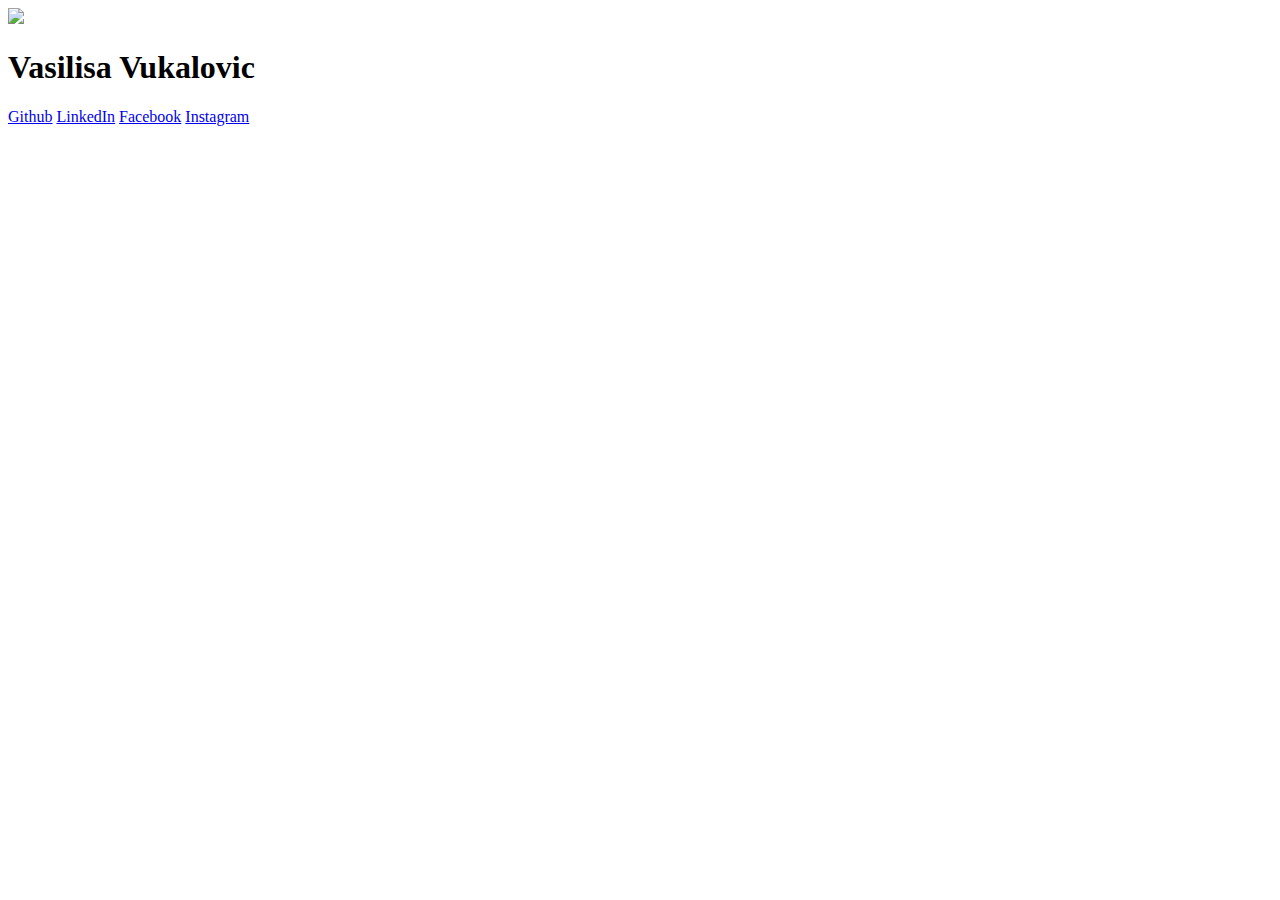
==== index.html @ 81426492 "moja personalna stranica" ====
<!DOCTYPE html>
<html lang="en">
  <head>
    <meta charset="UTF-8" />
    <meta http-equiv="X-UA-Compatible" content="IE=edge" />
    <meta name="viewport" content="width=device-width, initial-scale=1.0" />
    <title>Vasilisa Vukalovic</title>
    <link
      href="https://unpkg.com/tailwindcss@^2/dist/tailwind.min.css"
      rel="stylesheet"
    />
    <link href="style.css" rel="stylesheet" />
  </head>

  <body class="text-center bg-gray-200">
    <div class="rounded-xl text-center bg-white w-8/12 mx-auto mt-10 p-5">
      <img
        src="img/profilna.jpg"
        class="shadow-xl rounded-full border-4 border-gray w-3/12 mx-auto"
      />
      <h1 class="text-3xl my-5 font-semibold">Vasilisa Vukalovic</h1>

      <a
        class="font-bold p-5 hover:bg-black transition delay-150 duration-300 ease-in-out hover:text-white cursor-pointer"
        href="https://github.com/VasilisaVukalovic"
        >Github</a
      >
      <a
        class="font-bold p-5 hover:bg-black transition delay-150 duration-300 ease-in-out hover:text-green-700 cursor-pointer"
        href="https://www.linkedin.com/in/vasilisa-vukalovic-5b495a249/"
        >LinkedIn</a
      >
      <a
        class="font-bold p-5 mt-3 my-3 hover:bg-black hover:text-blue-500 transition delay-150 duration-300 ease-in-out cursor-pointer"
        href="https://facebook.com/vasilisa.vukalovic"
        >Facebook</a
      >
      <a
        class="font-bold p-5 hover:bg-black transition delay-150 duration-300 ease-in-out hover:text-yellow-700 cursor-pointer"
        href="https://www.instagram.com/_v_a_k_i"
        >Instagram</a
      >
    </div>
  </body>
</html>
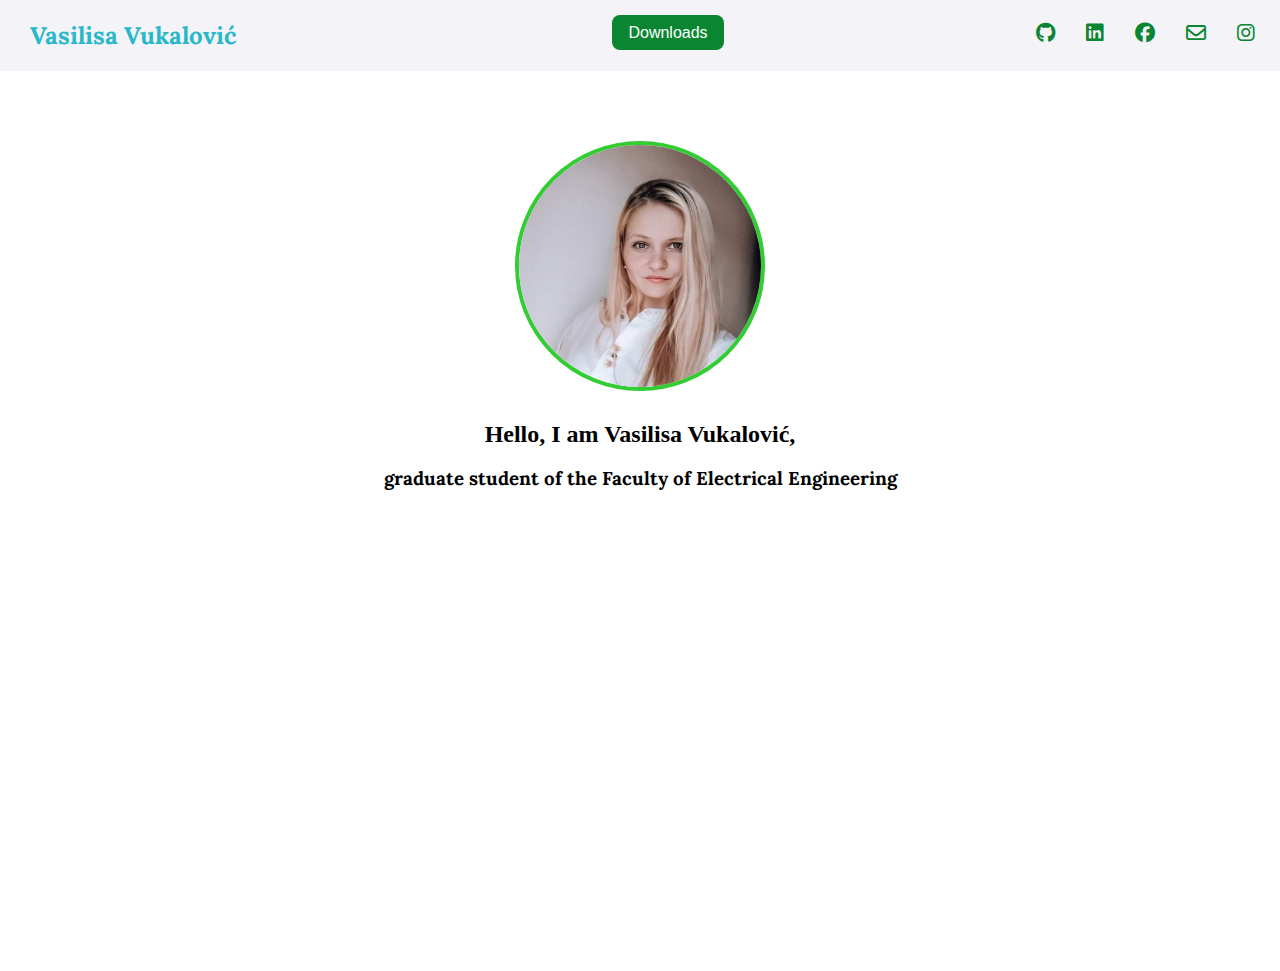
==== commit 38c14dfc: "new website portfolio page" ====
--- a/index.html
+++ b/index.html
@@ -5,41 +5,84 @@
     <meta http-equiv="X-UA-Compatible" content="IE=edge" />
     <meta name="viewport" content="width=device-width, initial-scale=1.0" />
     <title>Vasilisa Vukalovic</title>
+    <link href="style.css" rel="stylesheet" />
     <link
-      href="https://unpkg.com/tailwindcss@^2/dist/tailwind.min.css"
       rel="stylesheet"
+      href="https://cdnjs.cloudflare.com/ajax/libs/font-awesome/6.1.2/css/all.min.css"
     />
-    <link href="style.css" rel="stylesheet" />
+    <link
+      rel="stylesheet"
+      href="https://fonts.googleapis.com/css?family=Lora"
+    />
   </head>
 
-  <body class="text-center bg-gray-200">
-    <div class="rounded-xl text-center bg-white w-8/12 mx-auto mt-10 p-5">
-      <img
-        src="img/profilna.jpg"
-        class="shadow-xl rounded-full border-4 border-gray w-3/12 mx-auto"
-      />
-      <h1 class="text-3xl my-5 font-semibold">Vasilisa Vukalovic</h1>
-
-      <a
-        class="font-bold p-5 hover:bg-black transition delay-150 duration-300 ease-in-out hover:text-white cursor-pointer"
-        href="https://github.com/VasilisaVukalovic"
-        >Github</a
-      >
-      <a
-        class="font-bold p-5 hover:bg-black transition delay-150 duration-300 ease-in-out hover:text-green-700 cursor-pointer"
-        href="https://www.linkedin.com/in/vasilisa-vukalovic-5b495a249/"
-        >LinkedIn</a
-      >
-      <a
-        class="font-bold p-5 mt-3 my-3 hover:bg-black hover:text-blue-500 transition delay-150 duration-300 ease-in-out cursor-pointer"
-        href="https://facebook.com/vasilisa.vukalovic"
-        >Facebook</a
-      >
-      <a
-        class="font-bold p-5 hover:bg-black transition delay-150 duration-300 ease-in-out hover:text-yellow-700 cursor-pointer"
-        href="https://www.instagram.com/_v_a_k_i"
-        >Instagram</a
-      >
+  <body>
+    <div class="container">
+      <div class="header">
+        <div class="left-header-section">
+          <h2 class="name">Vasilisa Vukalović</h2>
+        </div>
+        <div class="center-header-section">
+          <div class="dropdown">
+            <button class="dropbtn">Downloads</button>
+            <div class="dropdown-content">
+              <a href=""><i class="fa-solid fa-download"></i> CV</a>
+              <a href=""
+                ><i class="fa-solid fa-download"></i> Motivational letter</a
+              >
+            </div>
+          </div>
+        </div>
+        <div class="right-header-section">
+          <a href="https://github.com/VasilisaVukalovic"
+            ><i class="fa-brands fa-github fa-lg" style="color: #0a8531"></i
+          ></a>
+          <a href=" https://www.linkedin.com/in/vasilisa-vukalovic-5b495a249/"
+            ><i
+              class="fa-brands fa-linkedin fa-lg fa-spin-hover"
+              style="color: #0a8531"
+            ></i
+          ></a>
+          <a href="https://www.facebook.com/vasilisa.vukalovic"
+            ><i class="fa-brands fa-facebook fa-lg" style="color: #0a8531"></i
+          ></a>
+          <a href="mailto:vasilisavukalovic6@gmail.com"
+            ><i class="far fa-envelope fa-lg" style="color: #0a8531"></i
+          ></a>
+          <a href="https://www.instagram.com/_v_a_k_i/" class="instagram-icon"
+            ><i class="fa-brands fa-instagram fa-lg" style="color: #0a8531"></i
+          ></a>
+        </div>
+      </div>
+      <div class="body">
+        <div class="center" id="center">
+          <div class="left-body-section">
+            <div class="profile-picture">
+              <img
+                src="img/profilna.jpg"
+                onmouseover="scrollToCenter()"
+                alt="profile-picture"
+              />
+            </div>
+          </div>
+          <div class="center-body-section">
+            <div class="about-me">
+              <h2>Hello, I am Vasilisa Vukalović,</h2><br>
+              <h3>graduate student of the Faculty of Electrical Engineering
+              </h3>
+              </p>
+            </div>
+          </div>
+        </div>
+      </div>
     </div>
+    <footer>
+      <script>
+        function scrollToCenter() {
+          const element = document.getElementById("center");
+          element.scrollIntoView({ behavior: "smooth" });
+        }
+      </script>
+    </footer>
   </body>
 </html>
--- a/style.css
+++ b/style.css
@@ -0,0 +1,308 @@
+* {
+  margin: 0;
+  padding: 0;
+  box-sizing: border-box;
+}
+
+:root {
+  --lighter-green: #0a8531;
+  --darker-green: #41aa4f;
+}
+
+/* start of header css*/
+.header {
+  display: flex;
+  padding: 10px 10px 15px 30px;
+  background-color: #f4f4f8;
+  justify-content: space-between;
+  height: 150;
+}
+
+.left-header-section h2 {
+  padding-top: 10px;
+  padding-bottom: 5px;
+}
+
+.left-header-section {
+  display: flex;
+  flex-direction: column;
+}
+
+.name {
+  font-family: Lora, sans-serif;
+  color: #2ab7ca;
+}
+
+.logo {
+  display: flex;
+  justify-content: center;
+  color: rgb(50, 205, 50);
+}
+
+i:hover::before {
+  transform: rotate(360deg);
+}
+
+i:before {
+  display: inline-block;
+  transition: 1s all;
+}
+
+.center-header-section {
+  display: flex;
+  justify-content: center;
+  padding-left: 80px;
+  padding-top: 5px;
+  flex: 1;
+  color: rgb(50, 205, 50);
+  text-decoration: none;
+}
+
+.center-header-section a {
+  text-decoration: none;
+  color: rgb(50, 205, 50);
+}
+
+.right-header-section {
+  display: flex;
+  justify-content: space-around;
+  padding-top: 14px;
+  width: 250px;
+}
+
+/* Dropdown Button */
+.dropbtn {
+  background-color: var(--lighter-green);
+  color: white;
+  padding: 0px 16px;
+  font-size: 16px;
+  border: none;
+  height: 35px;
+  border-radius: 8px;
+  margin: 0px;
+}
+
+/* The container <div> - needed to position the dropdown content */
+.dropdown {
+  position: relative;
+  display: inline-block;
+}
+
+/* Dropdown Content (Hidden by Default) */
+.dropdown-content {
+  display: none;
+  position: absolute;
+  background-color: #f1f1f1;
+  min-width: max-content;
+  box-shadow: 0px 8px 16px 0px rgba(0, 0, 0, 0.2);
+  z-index: 1;
+}
+
+/* Links inside the dropdown */
+.dropdown-content a {
+  color: black;
+  padding: 12px 16px;
+  text-decoration: none;
+  display: block;
+}
+
+/* Change color of dropdown links on hover */
+.dropdown-content a:hover {
+  background-color: #ddd;
+}
+
+/* Show the dropdown menu on hover */
+.dropdown:hover .dropdown-content {
+  display: block;
+}
+
+/* Change the background color of the dropdown button when the dropdown content is shown */
+
+/* end of header css*/
+/* start of body css*/
+.body {
+  display: flex;
+  justify-content: center;
+  height: 100vh;
+}
+
+.profile-picture {
+  display: flex;
+  justify-content: center;
+  padding-top: 70px;
+}
+
+.profile-picture img {
+  width: 250px;
+  height: 250px;
+  border: 4px solid rgb(50, 205, 50);
+  border-radius: 50%;
+}
+
+.profile-picture img:hover {
+  transition: 0.4s ease-in;
+}
+
+.center-body-section {
+  display: flex;
+  justify-content: center;
+  align-items: center;
+  text-align: center;
+}
+
+.about-me h3 {
+  padding-bottom: 10px;
+  font-family: Lora, sans-serif;
+}
+
+.certificate-link button {
+  text-decoration: none;
+  padding: 10px;
+  background-color: var(--lighter-green);
+  border-radius: 8px;
+  color: whitesmoke;
+  border: none;
+}
+
+.certificate-link button:hover {
+  background-color: var(--darker-green);
+  transition: 0.6s ease-in;
+  cursor: grab;
+}
+
+.certificate-number {
+  padding: 15px 120px;
+}
+
+.copy-btn:hover {
+  text-decoration: underline;
+  transition: 0.3 ease-out;
+}
+
+.about-me {
+  padding-top: 30px;
+}
+
+.tools-i-use {
+  border: 3px solid rebeccapurple;
+  width: fit-content;
+  height: fit-content;
+  margin-top: 100px;
+  font-size: 18px;
+  font-family: "Trebuchet MS", "Lucida Sans Unicode", "Lucida Grande",
+    "Lucida Sans", Arial, sans-serif;
+  font-weight: bold;
+  text-align: center;
+}
+
+.tools-i-use p {
+  margin: 10px;
+}
+
+.center {
+  display: flex;
+  flex-direction: column;
+  height: 100vh;
+}
+
+.working-experience,
+.my-projects,
+.contact-me,
+.tools-i-use {
+  display: none;
+}
+
+.education {
+  display: none;
+  padding-top: 110px;
+  text-align: center;
+}
+
+/* end of body css*/
+@media screen and (max-width: 426px) {
+  .container {
+    width: fit-content;
+  }
+
+  .header {
+    padding: 10px;
+    position: relative;
+    width: 100vw;
+  }
+
+  .profile-picture {
+    padding: 60px 20px 10px 20px;
+  }
+
+  .center {
+    height: fit-content;
+  }
+  .left-header-section {
+    width: 70px;
+  }
+  .center-header-section {
+    padding: 2px 5px;
+    flex-direction: row;
+  }
+
+  .body {
+    height: fit-content;
+  }
+
+  .right-header-section {
+    display: flex;
+    flex-direction: row;
+    right: 90px;
+    top: 100px;
+    position: fixed;
+  }
+
+  .about-me h3 {
+    padding-bottom: 30px;
+    font-size: 12px;
+  }
+
+  h2 {
+    font-size: 24px;
+  }
+}
+
+@media screen and (max-width: 394px) {
+  .right-header-section {
+    display: flex;
+    flex-direction: row;
+    right: 75px;
+    top: 100px;
+    position: fixed;
+  }
+}
+
+@media screen and (max-width: 376px) {
+  .right-header-section {
+    display: flex;
+    flex-direction: row;
+    right: 63px;
+    top: 100px;
+    position: fixed;
+  }
+}
+
+@media screen and (max-width: 360px) {
+  .right-header-section {
+    display: flex;
+    flex-direction: row;
+    right: 60px;
+    top: 100px;
+    position: fixed;
+  }
+}
+
+@media screen and (max-width: 320px) {
+  .right-header-section {
+    display: flex;
+    flex-direction: row;
+    right: 35px;
+    top: 100px;
+    position: fixed;
+  }
+}
